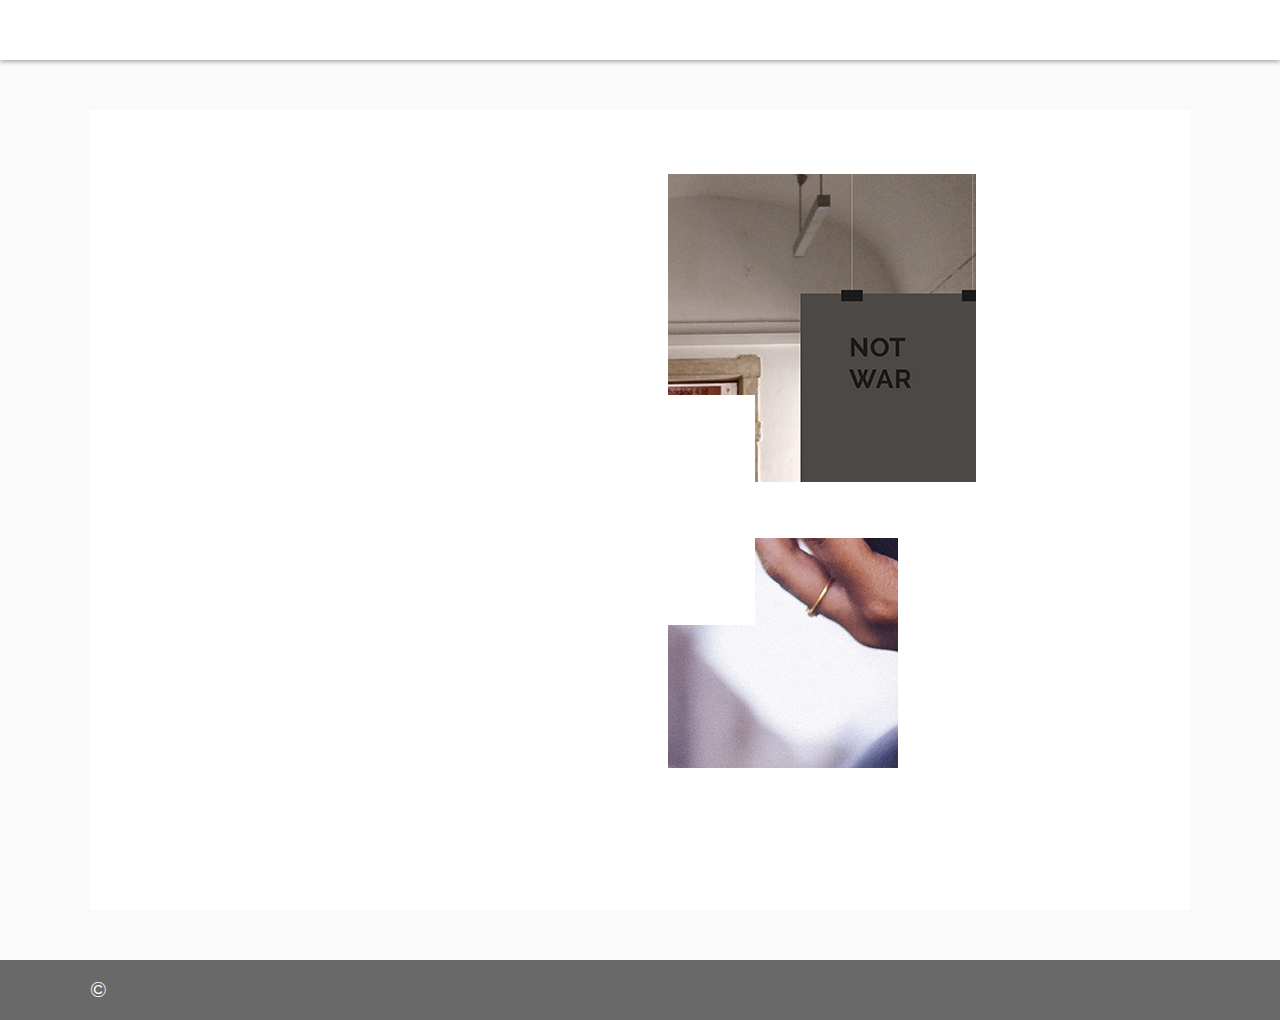
==== index.html @ b5288445 "test6" ====
<!DOCTYPE html>
<html>
    <head>
        <meta charset="utf-8">
        <meta http-equiv="X-UA-Compatible" content="IE=edge">
        <meta name="viewport" content="width=device-width, initial-scale=1.0">
        <link rel="stylesheet" href="css/home.css">
        <title>ÁGORA</title>
        <link rel="icon" href="css/img/logo_p.png" type="image/x-icon">
    </head>
    <body>
        <div id="navb">
            <div id="nshelf">
                <a id="nlogo" href="index.html"></a>
                <div id="dropdown">
                    <button id="burger"></button>
                    <div id="drop_cont">
                        <a href="sobre.html">Sobre</a>
                        <a href="instalacao.html">Instalação</a>
                        <a>Publicação</a>
                        <a href="processos.html">Processo</a>
                    </div>
                </div>
            </div>  
        </div>
        <div id="header">
            <div src="css/img/blank.png" id="stage">
                <div id="stgnm"></div>
                <div id="block1">
                    <a id="block1c" href="sobre.html"></a>
                    <div class="blockmt">SOBRE</div>
                    <div id="blocktr2">
                         <div class="blocktitle">Sobre</div>
                        <div class="blocktxt">O grupo e os princípios que o definem.</div>
                    </div>
                </div>
                <div id="block2">
                    <div id="blocktl2">
                        <div class="blocktitle">Instalação</div>
                        <div class="blocktxt">A nossa 'Sala Europa', o seu conceito e layout.</div>
                    </div>
                    <div class="blockmt">INSTALAÇÃO</div>
                    <a id="block2c" href="instalacao.html"></a>
                </div>
                <div id="block3">
                    <a id="block3c" href="processos.html"></a>
                    <div class="blockmt">PROCESSO</div>
                    <div id="blocktr">
                         <div class="blocktitle">Processo</div>
                        <div class="blocktxt">O processo de trabalho, os membros e as perspetivas individuais sobre o significado de U.E.</div>
                    </div>
                </div>
                <div id="block4">
                    <div id="blocktl">
                         <div class="blocktitle">Publicação</div>
                        <div class="blocktxt">testing</div>
                    </div>
                    <div class="blockmt">PUBLICAÇÃO</div>
                    <a id="block4c" href="publica.html"></a>
                </div>
            </div>
        </div>
        <div id="footer">
            <div id="fshelf">
                <div class="foottxt">©</div>
                <div id="falogo"></div>
                <a id="fbalogo" href="http://www.belasartes.ulisboa.pt/" target="_blank"></a>
                <a id="fblogo" href="https://www.facebook.com/%C3%81gora-1923902281156217/" target="_blank"></a>
            </div>
        </div>
    </body>
</html>
---- css/home.css ----
@charset "utf-8";
@import url('https://fonts.googleapis.com/css?family=Open+Sans|Raleway:400,700');
html {
  line-height: 1.15;
  -ms-text-size-adjust: 100%;
  -webkit-text-size-adjust: 100%;
}
body {
    margin: 0;
    padding: 0;
    font-family: 'Open Sans', sans-serif;
    display: flex;
    flex-direction: column;
    background-color: #fafafa;
    height: 100%;
    min-height: 100%;
    display: -webkit-flex;
    -webkit-flex-direction: column;
}
article,
aside,
footer,
header,
nav,
section {
  display: block;
}
h1 {
  font-size: 2em;
  margin: 0.67em 0;
}
figcaption,
figure,
main { /* 1 */
  display: block;
}
figure {
  margin: 1em 40px;
}
hr {
  box-sizing: content-box; /* 1 */
  height: 0; /* 1 */
  overflow: visible; /* 2 */
}
pre {
  font-family: monospace, monospace; /* 1 */
  font-size: 1em; /* 2 */
}
a {
  background-color: transparent; /* 1 */
  -webkit-text-decoration-skip: objects; /* 2 */
}
abbr[title] {
  border-bottom: none; /* 1 */
  text-decoration: underline; /* 2 */
  text-decoration: underline dotted; /* 2 */
}
b,
strong {
  font-weight: inherit;
    font-weight: bolder;
}
code,
kbd,
samp {
  font-family: monospace, monospace; /* 1 */
  font-size: 1em; /* 2 */
}
dfn {
  font-style: italic;
}
mark {
  background-color: #ff0;
  color: #000;
}
small {
  font-size: 80%;
}
sub,
sup {
  font-size: 75%;
  line-height: 0;
  position: relative;
  vertical-align: baseline;
}
sub {
  bottom: -0.25em;
}

sup {
  top: -0.5em;
}
audio,
video {
  display: inline-block;
}
audio:not([controls]) {
  display: none;
  height: 0;
}
img {
  border-style: none;
}
svg:not(:root) {
  overflow: hidden;
}
button,
input,
optgroup,
select,
textarea {
  font-family: sans-serif; /* 1 */
  font-size: 100%; /* 1 */
  line-height: 1.15; /* 1 */
  margin: 0; /* 2 */
}
button,
input { /* 1 */
  overflow: visible;
}
button,
select { /* 1 */
  text-transform: none;
}
button,
html [type="button"], /* 1 */
[type="reset"],
[type="submit"] {
  -webkit-appearance: button; /* 2 */
}
button::-moz-focus-inner,
[type="button"]::-moz-focus-inner,
[type="reset"]::-moz-focus-inner,
[type="submit"]::-moz-focus-inner {
  border-style: none;
  padding: 0;
}
button:-moz-focusring,
[type="button"]:-moz-focusring,
[type="reset"]:-moz-focusring,
[type="submit"]:-moz-focusring {
  outline: 1px dotted ButtonText;
}
fieldset {
  padding: 0.35em 0.75em 0.625em;
}
legend {
  box-sizing: border-box; /* 1 */
  color: inherit; /* 2 */
  display: table; /* 1 */
  max-width: 100%; /* 1 */
  padding: 0; /* 3 */
  white-space: normal; /* 1 */
}
progress {
  display: inline-block; /* 1 */
  vertical-align: baseline; /* 2 */
}
textarea {
  overflow: auto;
}
[type="checkbox"],
[type="radio"] {
  box-sizing: border-box; /* 1 */
  padding: 0; /* 2 */
}
[type="number"]::-webkit-inner-spin-button,
[type="number"]::-webkit-outer-spin-button {
  height: auto;
}
[type="search"] {
  -webkit-appearance: textfield; /* 1 */
  outline-offset: -2px; /* 2 */
}
[type="search"]::-webkit-search-cancel-button,
[type="search"]::-webkit-search-decoration {
  -webkit-appearance: none;
}
::-webkit-file-upload-button {
  -webkit-appearance: button; /* 1 */
  font: inherit; /* 2 */
}
details, /* 1 */
menu {
  display: block;
}
summary {
  display: list-item;
}
canvas {
  display: inline-block;
}
template {
  display: none;
}
[hidden] {
  display: none;
}
#navb {
    width: 100%;
    height: 60px;
    min-height: 60px;
    background-color: white;
    display: flex;
    flex-direction: row;
    position: fixed;
    top: 0;
    box-shadow: 0px 2px 4px #aaaaaa;
    z-index: 100;
    align-content: center;
    justify-content: center;
    display: -webkit-flex;
    -webkit-flex-direction: row;
    -webkit-align-content: center;
    -webkit-justify-content: center;
}

#nshelf {
    width: 1100px;
    display: flex;
    flex-direction: row;
    justify-content:space-between;
    box-sizing: border-box;
    display: -webkit-flex;
    -webkit-flex-direction: row;
    -webkit-justify-content:space-between;
}

#nlogo {
    width:50px;
    height:46px;
    background-image: url(img/logo_p.png);
    background-position: center;
    background-size: contain;
    background-repeat: no-repeat;
    align-self: center;
    cursor: pointer;
    -webkit-align-self: center;
}

#burger {
    width: 40px;
    height: 60px;
    background-image: url(img/burger.png);
    background-position: center;
    background-repeat: no-repeat;
    background-size: contain;
    position: relative;
    z-index: 10;
    border: none;
    background-color: white;
}

#dropdown {
    position: relative;
    display: inline-block;
    align-self: center;
}

#dropdown:hover #drop_cont, #dropdown:focus #drop_cont, #dropdown:active #drop_cont {
    display: block;
}

#drop_cont {
    display: none;
    position: absolute;
    background-color: white;
    min-width: 160px;
    box-sizing: border-box;
    z-index: 101;
    transform: translate(-120px, -2px);
    box-shadow: 0px 2px 4px #aaaaaa;
}

#drop_cont a {
    color: #1e1e1e;
    font-size: 20px;
    font-weight: 700;
    padding: 12px 15px;
    text-decoration: none;
    display: block;
    text-align: right;
    font-family: 'raleway', sans-serif;
    cursor: pointer;
}

#drop_cont a:hover, #drop_cont a:focus, #drop_cont a:active {
    background-color: black;
    color: white
}


#header {
    width: 100%;
    min-width: 100%;
    height: 100vh;
    min-height: 800px;
    background-color: #fafafa;
    display: flex;
    flex-direction: column;
    justify-content: center;
    align-items: center;
    margin-top: 60px;
    display: -webkit-flex;
    -webkit-flex-direction: column;
    -webkit-justify-content: center;
    -webkit-align-items: center;
}

#stage {
    width: 1100px;
    height: 800px;
    display: flex;
    flex-direction: row;
    flex-flow: wrap; 
    overflow: hidden;
    justify-content: center;
    display: -webkit-flex;
    -webkit-flex-direction: row;
    -webkit-flex-flow: wrap;
    -webkit-justify-content: center;
}

#stgnm {
    height: 60px;
    width: 230px;
    display: flex;
    position: absolute;
    align-self: center;
    background-image: url(img/a_name_p.png);
    background-position: center;
    background-size: contain;
    background-repeat: no-repeat;
    display: -webkit-flex;
}

#block1, #block2, #block3, #block4 {
    width: 550px;
    height: 400px;
    background-color: white;
    display: flex;
    pointer-events: none;
    overflow: hidden;
    display: -webkit-flex;
    -webkit-align-self: center;
}

.blockmt{
    display: none;
}

#block1c, #block2c, #block3c, #block4c {
    background-position: center;
    background-size: contain;
    background-repeat: no-repeat;
    transition: 0.4s;
    display: flex;
    pointer-events: auto;
    cursor: pointer;
    display: -webkit-flex;
}

#block1c {
    height: 230px;
    width: 230px;
    margin-left: 292px;
    margin-top: 142px;
    background-image: url(img/block1_1.png);
}

#block2c {
    height: 308px;
    width: 308px;
    margin-left: 28px;
    margin-top: 64px;
    background-image: url(img/block2_1.png);
}

#block3c {
    height: 172px;
    width: 172px;
    margin-left: 350px;
    margin-bottom: 200px;
    background-image: url(img/block3_1.png);
    align-self: flex-end;
    -webkit-align-self: flex-end;
}

#block4c {
    height: 230px;
    width: 230px;
    margin-left: 28px;
    margin-bottom: 142px;
    background-image: url(img/block4_1.png);
    align-self: flex-end;
    -webkit-align-self: flex-end;
}

#blocktl, #blocktr, #blocktl2, #blocktr2 {
    height: 400px;
    width: 550px;
    display: none;
    box-sizing: border-box;
    padding: 60px;
    background-color: white;
}

#blocktr {
    margin-left: 28px;
    text-align: left;
    flex-direction: column;
    -webkit-flex-direction: column;
    -webkit-text-align: left;
}

#blocktl {
    flex-direction: column;
    align-items: flex-end;
    text-align: right;
    -webkit-flex-direction: column;
    -webkit-align-items: flex-end;
    -webkit-text-align: right;
}

#blocktr2 {
    margin-left: 28px;
    flex-direction: column;
    align-self: flex-end;
    -webkit-flex-direction: column;
    -webkit-align-self: flex-end;
    
}

#blocktl2 {
    flex-direction: column;
    align-items: flex-end;
    align-self: flex-end;
    text-align: right;
    -webkit-flex-direction: column;
    -webkit-align-items: flex-end;
    -webkit-align-self: flex-end;
    -webkit-text-align: right;
}

.blocktitle {
    font-family: 'raleway', sans-serif;
    font-weight: 400;
    font-size: 50px; 
}

.blocktxt{
    width: 340px;
    font-size: 26px;
    margin-top: 30px;
}

#block1:hover, #block2:hover, #block3:hover, #block4:hover, #block1:focus, #block2:focus, #block3:focus, #block4:focus, #block1:active, #block2:active, #block3:active, #block4:active{
    width: 1100px;
    min-width: 1100px;
    height: 800px;
    min-height: 800px;
    background-position: center;
    background-size: contain;
    background-repeat: no-repeat
}

#block1:hover, #block1:focus, #block1:active{
    background-image: url(img/block1.jpg);
    position: absolute;
    -webkit-position: absolute;
}

#block1:hover #block1c, #block1:focus #block1c, #block1:active #block1c{
    background-image: url(img/block1_2.png);
    transition: 0.6s;
    -webkit-transition: 0.6s;
}

#block2:hover, #block2:focus, #block2:active{
    background-image: url(img/block2.jpg);
    position: absolute;
    -webkit-position: absolute;
}

#block2:hover #block2c, #block2:focus #block2c, #block2:active #block2c{
    background-image: url(img/block2_2.png);
    transition: 0.6s;
    -webkit-transition: 0.6s;
}

#block3:hover, #block3:focus, #block3:active{
    background-image: url(img/block3.jpg);
    position: absolute;
    -webkit-position: absolute;
}

#block3:hover #block3c, #block3:focus #block3c, #block3:active #block3c{
    background-image: url(img/block3_2.png);
    margin-top: 428px;
    transition: 0.6s;
    -webkit-transition: 0.6s;
}

#block4:hover, #block4:focus, #block4:active{
    background-image: url(img/block4.jpg);
    position: absolute;
    -webkit-position: absolute;
}

#block4:hover #block4c, #block4:focus #block4c, #block4:active #block4c{
    background-image: url(img/block4_2.png);
    margin-top: 428px;
    transition: 0.6s;
    -webkit-transition: 0.6s;
}

#block1:hover #blocktr2, #block2:hover #blocktl2, #block3:hover #blocktr, #block4:hover #blocktl, #block1:focus #blocktr2, #block2:focus #blocktl2, #block3:focus #blocktr, #block4:focus #blocktl, #block1:active #blocktr2, #block2:active #blocktl2, #block3:active #blocktr, #block4:active #blocktl{
    display: flex;
    display: -webkit-flex;
}

#footer {
    width: 100%;
    height: 60px;
    background-color: dimgray;
    display: flex;
    flex-direction: row;
    justify-content: center;
    align-content: center;
    display: -webkit-flex;
    -webkit-flex-direction: row;
    -webkit-justify-content: center;
    -webkit-align-content: center;
}

#fshelf {
    height: 60px;
    width: 1100px;
    box-sizing: border-box;
    display: flex;
    flex-direction:row;
    align-items: center;
    display: -webkit-flex;
    -webkit-flex-direction:row;
    -webkit-align-items: center;
}

.foottxt {
    display: flex;
    font-family: 'raleway', sans-serif;
    font-size: 20px;
    color: white;
    display: -webkit-flex;
}

#falogo, #fbalogo, #fblogo {
    height: 30px;
    width: 100px;
    background-position: center;
    background-size: contain;
    background-repeat: no-repeat;
}

#falogo {
    background-image: url(img/a_name_b.png);
    margin-left: 6px;
}

#fbalogo {
    background-image: url(img/ba_h_n.png);
    margin-left: 40px;
}

#fblogo {
    background-image: url(img/fb_logo__white.png);
    float: right;
    margin-left: auto;
    -webkit-float: right;
}

@media screen and (max-width: 1100px){
    
    #navb {
        box-sizing: border-box;
        padding-left: 20px;
        padding-right: 40px;
    }
    
    #nshelf {
        width: 100%;
}
    
    #header {
        width: 100%;
        min-width: 100%;
        height: 100%;
        min-height: 100%;
        background-color: #fafafa;
        margin-top: 60px;
        margin-bottom: 60px;
    }

#stage {
    width: 100%;
    height: 100%;
    display: flex;
    flex-direction: column; 
    overflow:visible;
    justify-content: center;
    flex-flow: column;
    margin-top: 60px;
    margin-bottom: 60px;
    display: -webkit-flex;
    -webkit-flex-direction: column; 
    -webkit-justify-content: center;
    -webkit-flex-flow: column;
}

#stgnm {
    height: 60px;
    width: 230px;
    display: flex;
    position:relative;
    background-image: url(img/a_name_p.png);
    background-position: center;
    background-size: contain;
    background-repeat: no-repeat;
    display: -webkit-flex;
}

#block1, #block2, #block3, #block4 {
    width: 100%;
    min-width: 100%;
    height: 200px;
    min-height: 200px;
    background-color: white;
    display: flex;
    pointer-events:all;
    overflow: hidden;
    background-repeat: no-repeat;
    background-position: center;
    background-size: cover;
    align-items: center;
    margin-top: 60px;
    box-sizing: border-box;
    padding: 40px;
    justify-content: space-between;
    transition: 0.5s;
    filter: grayscale(60%);
    display: -webkit-flex;
    -webkit-align-items: center;
    -webkit-justify-content: space-between;
}
    #block1 {
        background-image: url(img/block1.jpg);
    }
    
    #block2 {
        background-image: url(img/block2.jpg);
    }
    
    #block3 {
        background-image: url(img/block3.jpg);
    }
    
    #block4 {
        background-image: url(img/block4.jpg);
    }

    .blockmt{
        display: flex;
        font-family: 'raleway', sans-serif;
        color: white;
        font-size: 80px;
        text-shadow: 0px 0px 20px black;
        display: -webkit-flex;
    }
    
#block1c, #block2c, #block3c, #block4c {
    height: 160px;
    width: 160px;
    margin: 0px;
    background-position: center;
    background-size: contain;
    background-repeat: no-repeat;
    transition: 0.4s;
    display: flex;
    pointer-events:inherit;
    cursor: pointer;
    display: -webkit-flex;
}

#block1c {
    background-image: url(img/block1_2.png);
}

#block2c {
    background-image: url(img/block2_2.png);
}

#block3c {
    background-image: url(img/block3_2.png);
    align-self:auto;
}

#block4c {
    background-image: url(img/block4_2.png);
    align-self:auto;
}

.blocktitle{
    font-family: 'raleway', sans-serif;
    font-weight: 400;
    font-size: 50px;
}

.blocktxt{
    font-size: 26px;
}

#block1:hover, #block2:hover, #block3:hover, #block4:hover, #block1:focus, #block2:focus, #block3:focus, #block4:focus, #block1:active, #block2:active, #block3:active, #block4:active{
    width: 100%;
    min-width: 100%;
    height: 200px;
    min-height: 200px;
    background-position: center;
    background-size: cover;
}

#block1:hover, #block1:focus, #block1:active{
    background-image: url(img/block1.jpg);
    position:relative;
    filter: grayscale(0%);
    
}

#block1:hover #block1c, #block1:focus #block1c, #block1:active #block1c{
    background-image: url(img/block1_2.png);
    transition: 0s;
}

#block2:hover, #block2:focus, #block2:active{
    background-image:url(img/block2.jpg);
    position: relative;
    filter: grayscale(0%);
}

#block2:hover #block2c, #block2:focus #block2c, #block2:active #block2c{
    background-image:url(img/block2_2.png);
    transition: 0s;
}

#block3:hover, #block3:focus, #block3:active{
    background-image:url(img/block3.jpg);
    position: relative;
    filter: grayscale(0%);
}

#block3:hover #block3c, #block3:focus #block3c, #block3:active #block3c{
    background-image:url(img/block3_2.png);
    margin-top: 0px;
    transition: 0s;
}

#block4:hover, #block4:focus, #block4:active{
    background-image: url(img/block4.jpg);
    position: relative;
    filter: grayscale(0%);
}

#block4:hover #block4c, #block4:focus #block4c, #block4:active #block4c{
    background-image: url(img/block4_2.png);
    margin-top: 0px;
    transition: 0;
}

#block1:hover #blocktr2, #block2:hover #blocktl2, #block3:hover #blocktr, #block4:hover #blocktl, #block1:focus #blocktr2, #block2:focus #blocktl2, #block3:focus #blocktr, #block4:focus #blocktl, #block1:active #blocktr2, #block2:active #blocktl2, #block3:active #blocktr, #block4:active #blocktl{
    display: none;
}
    
    #fshelf {
    width: 100%;
    box-sizing: border-box;
    display: flex;
    flex-direction:row;
    align-items: center;
        padding: 10px;
    display: -webkit-flex;
    -webkit-flex-direction:row;
    -webkit-align-items: center;
}   
}

@media screen and (max-width: 780px) {
    
    #stage {
        margin-top: 40px;
    }
    
    
    #stgnm {
    height: 60px;
    width: 230px;
    margin-top: 40px;
        margin-bottom: 20px;
}

#block1, #block2, #block3, #block4 {
    height: 120px;
    min-height: 120px;
    margin-top: 40px;
    padding: 20px;
}
    
    #block1:hover, #block2:hover, #block3:hover, #block4:hover, #block1:focus, #block2:focus, #block3:focus, #block4:focus, #block1:active, #block2:active, #block3:active, #block4:active{
    height: 120px;
    min-height: 120px;
}
    .blockmt{
        font-size: 36px;
    }
    
    #block1c, #block2c, #block3c, #block4c {
    height: 80px;
    width: 80px;
    }
}


@media screen and (max-width: 660px) {
    #navb {
        height: 40px;
    min-height: 40px;
    }
    
    #nlogo {
    width:30px;
    height:30px;
}

#burger {
    width: 30px;
    height: 40px;
    background-color: white;
}
    #header {
        margin-top: 40px;
        margin-bottom: 20px;
    }

    #stage {
    margin-top: 40px;
    margin-bottom: 60px;
}

#stgnm {
    height: 40px;
    width: 100%;
    margin-top: 20px;
    margin-bottom: 10px;
}
    #block1, #block2, #block3, #block4 {
    height: 100px;
    min-height: 100px;
    margin-top: 20px;
    padding: 20px;
}
    
    #block1:hover, #block2:hover, #block3:hover, #block4:hover, #block1:focus, #block2:focus, #block3:focus, #block4:focus, #block1:active, #block2:active, #block3:active, #block4:active{
    height: 100px;
    min-height: 100px;
}
    .blockmt{
        font-size: 30px;
    }
    
    #block1c, #block2c, #block3c, #block4c {
    height: 60px;
    width: 60px;
    }

    
    #footer{
        height: 40px;
    }
    
    #fshelf{
        height: 40px;
    }
    
    .foottxt {
    font-size: 16px;
}

#falogo, #fbalogo {
    height: 20px;
    width: 90px;
}

#falogo {
    margin-left: 0px;
}

#fbalogo {
    margin-left: 6px;
}
    #fblogo{
        height: 20px;
        width: 20px;
        margin-right: 30px;
    }
}

@media screen and (max-width:360px){
    .blockmt{
        font-size: 30px;
    }
}
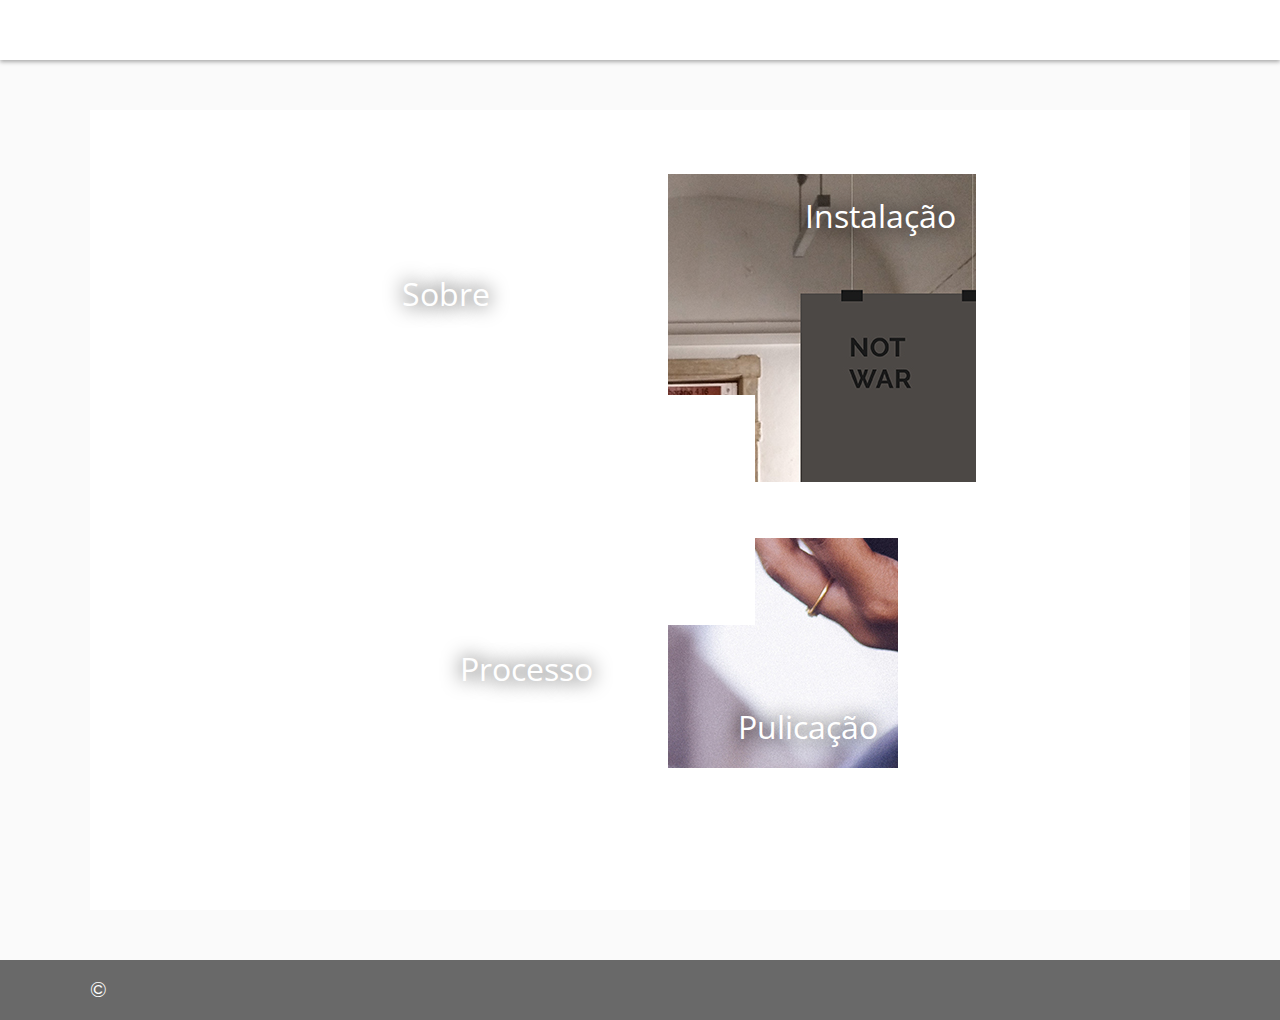
==== commit 822a6971: "hotfix_breakthrough" ====
--- a/index.html
+++ b/index.html
@@ -24,10 +24,10 @@
             </div>  
         </div>
         <div id="header">
-            <div src="css/img/blank.png" id="stage">
+            <div id="stage">
                 <div id="stgnm"></div>
                 <div id="block1">
-                    <a id="block1c" href="sobre.html"></a>
+                    <a id="block1c" href="sobre.html"><div class="block_p_txt">Sobre</div></a>
                     <div class="blockmt">SOBRE</div>
                     <div id="blocktr2">
                          <div class="blocktitle">Sobre</div>
@@ -40,10 +40,10 @@
                         <div class="blocktxt">A nossa 'Sala Europa', o seu conceito e layout.</div>
                     </div>
                     <div class="blockmt">INSTALAÇÃO</div>
-                    <a id="block2c" href="instalacao.html"></a>
+                    <a id="block2c" href="instalacao.html"><div class="block_p_txt">Instalação</div></a>
                 </div>
                 <div id="block3">
-                    <a id="block3c" href="processos.html"></a>
+                    <a id="block3c" href="processos.html"><div class="block_p_txt">Processo</div></a>
                     <div class="blockmt">PROCESSO</div>
                     <div id="blocktr">
                          <div class="blocktitle">Processo</div>
@@ -56,7 +56,7 @@
                         <div class="blocktxt">testing</div>
                     </div>
                     <div class="blockmt">PUBLICAÇÃO</div>
-                    <a id="block4c" href="publica.html"></a>
+                    <a id="block4c" href="publica.html"><div class="block_p_txt">Pulicação</div></a>
                 </div>
             </div>
         </div>
--- a/css/home.css
+++ b/css/home.css
@@ -1,10 +1,5 @@
 @charset "utf-8";
 @import url('https://fonts.googleapis.com/css?family=Open+Sans|Raleway:400,700');
-html {
-  line-height: 1.15;
-  -ms-text-size-adjust: 100%;
-  -webkit-text-size-adjust: 100%;
-}
 body {
     margin: 0;
     padding: 0;
@@ -17,185 +12,7 @@
     display: -webkit-flex;
     -webkit-flex-direction: column;
 }
-article,
-aside,
-footer,
-header,
-nav,
-section {
-  display: block;
-}
-h1 {
-  font-size: 2em;
-  margin: 0.67em 0;
-}
-figcaption,
-figure,
-main { /* 1 */
-  display: block;
-}
-figure {
-  margin: 1em 40px;
-}
-hr {
-  box-sizing: content-box; /* 1 */
-  height: 0; /* 1 */
-  overflow: visible; /* 2 */
-}
-pre {
-  font-family: monospace, monospace; /* 1 */
-  font-size: 1em; /* 2 */
-}
-a {
-  background-color: transparent; /* 1 */
-  -webkit-text-decoration-skip: objects; /* 2 */
-}
-abbr[title] {
-  border-bottom: none; /* 1 */
-  text-decoration: underline; /* 2 */
-  text-decoration: underline dotted; /* 2 */
-}
-b,
-strong {
-  font-weight: inherit;
-    font-weight: bolder;
-}
-code,
-kbd,
-samp {
-  font-family: monospace, monospace; /* 1 */
-  font-size: 1em; /* 2 */
-}
-dfn {
-  font-style: italic;
-}
-mark {
-  background-color: #ff0;
-  color: #000;
-}
-small {
-  font-size: 80%;
-}
-sub,
-sup {
-  font-size: 75%;
-  line-height: 0;
-  position: relative;
-  vertical-align: baseline;
-}
-sub {
-  bottom: -0.25em;
-}
-
-sup {
-  top: -0.5em;
-}
-audio,
-video {
-  display: inline-block;
-}
-audio:not([controls]) {
-  display: none;
-  height: 0;
-}
-img {
-  border-style: none;
-}
-svg:not(:root) {
-  overflow: hidden;
-}
-button,
-input,
-optgroup,
-select,
-textarea {
-  font-family: sans-serif; /* 1 */
-  font-size: 100%; /* 1 */
-  line-height: 1.15; /* 1 */
-  margin: 0; /* 2 */
-}
-button,
-input { /* 1 */
-  overflow: visible;
-}
-button,
-select { /* 1 */
-  text-transform: none;
-}
-button,
-html [type="button"], /* 1 */
-[type="reset"],
-[type="submit"] {
-  -webkit-appearance: button; /* 2 */
-}
-button::-moz-focus-inner,
-[type="button"]::-moz-focus-inner,
-[type="reset"]::-moz-focus-inner,
-[type="submit"]::-moz-focus-inner {
-  border-style: none;
-  padding: 0;
-}
-button:-moz-focusring,
-[type="button"]:-moz-focusring,
-[type="reset"]:-moz-focusring,
-[type="submit"]:-moz-focusring {
-  outline: 1px dotted ButtonText;
-}
-fieldset {
-  padding: 0.35em 0.75em 0.625em;
-}
-legend {
-  box-sizing: border-box; /* 1 */
-  color: inherit; /* 2 */
-  display: table; /* 1 */
-  max-width: 100%; /* 1 */
-  padding: 0; /* 3 */
-  white-space: normal; /* 1 */
-}
-progress {
-  display: inline-block; /* 1 */
-  vertical-align: baseline; /* 2 */
-}
-textarea {
-  overflow: auto;
-}
-[type="checkbox"],
-[type="radio"] {
-  box-sizing: border-box; /* 1 */
-  padding: 0; /* 2 */
-}
-[type="number"]::-webkit-inner-spin-button,
-[type="number"]::-webkit-outer-spin-button {
-  height: auto;
-}
-[type="search"] {
-  -webkit-appearance: textfield; /* 1 */
-  outline-offset: -2px; /* 2 */
-}
-[type="search"]::-webkit-search-cancel-button,
-[type="search"]::-webkit-search-decoration {
-  -webkit-appearance: none;
-}
-::-webkit-file-upload-button {
-  -webkit-appearance: button; /* 1 */
-  font: inherit; /* 2 */
-}
-details, /* 1 */
-menu {
-  display: block;
-}
-summary {
-  display: list-item;
-}
-canvas {
-  display: inline-block;
-}
-template {
-  display: none;
-}
-[hidden] {
-  display: none;
-}
+
 #navb {
     width: 100%;
     height: 60px;
@@ -357,9 +174,17 @@
     display: flex;
     pointer-events: auto;
     cursor: pointer;
-    display: -webkit-flex;
-}
-
+    box-sizing: border-box;
+    padding: 20px;
+    display: -webkit-flex;
+    text-decoration: none;
+}
+
+.block_p_txt{
+    color: white;
+    text-shadow: 0px 0px 20px black;
+    font-size: 32px;
+}
 #block1c {
     height: 230px;
     width: 230px;
@@ -374,6 +199,7 @@
     margin-left: 28px;
     margin-top: 64px;
     background-image: url(img/block2_1.png);
+    -webkit-justify-content: flex-end;
 }
 
 #block3c {
@@ -383,7 +209,9 @@
     margin-bottom: 200px;
     background-image: url(img/block3_1.png);
     align-self: flex-end;
+    align-items: flex-end;
     -webkit-align-self: flex-end;
+    -webkit-align-items: flex-end;
 }
 
 #block4c {
@@ -393,7 +221,10 @@
     margin-bottom: 142px;
     background-image: url(img/block4_1.png);
     align-self: flex-end;
+    align-items: flex-end;
+    justify-content: flex-end;
     -webkit-align-self: flex-end;
+    -webkit-align-items: flex-end;
 }
 
 #blocktl, #blocktr, #blocktl2, #blocktr2 {
@@ -461,7 +292,10 @@
     min-height: 800px;
     background-position: center;
     background-size: contain;
-    background-repeat: no-repeat
+    background-repeat: no-repeat;
+}
+#block1:hover #block2, #block1:hover #block3, #block1:hover #block4, #block2:hover #block1, #block2:hover #block3, #block2:hover #block4, #block3:hover #block1, #block3:hover #block2, #block3:hover #block4, #block4:hover #block1, #block4:hover #block2, #block4:hover #block3, #block1:active #block2, #block1:active #block3, #block1:active #block4, #block2:active #block1, #block2:active #block3, #block2:active #block4, #block3:active #block1, #block3:active #block2, #block3:active #block4, #block4:active #block1, #block4:active #block2, #block4:active #block3, #block1:focus #block2, #block1:focus #block3, #block1:focus #block4, #block2:focus #block1, #block2:focus #block3, #block2:focus #block4, #block3:focus #block1, #block3:focus #block2, #block3:focus #block4, #block4:focus #block1, #block4:focus #block2, #block4:focus #block3{
+   display:none;
 }
 
 #block1:hover, #block1:focus, #block1:active{
@@ -476,6 +310,10 @@
     -webkit-transition: 0.6s;
 }
 
+#block1:hover .block_p_txt, #block1:focus .block_p_txt, #block1:active .block_p_txt{
+    display: none;
+}
+
 #block2:hover, #block2:focus, #block2:active{
     background-image: url(img/block2.jpg);
     position: absolute;
@@ -486,6 +324,9 @@
     background-image: url(img/block2_2.png);
     transition: 0.6s;
     -webkit-transition: 0.6s;
+}
+#block2:hover .block_p_txt, #block2:focus .block_p_txt, #block2:active .block_p_txt{
+    display: none;
 }
 
 #block3:hover, #block3:focus, #block3:active{
@@ -500,6 +341,9 @@
     transition: 0.6s;
     -webkit-transition: 0.6s;
 }
+#block3:hover .block_p_txt, #block3:focus .block_p_txt, #block3:active .block_p_txt{
+    display: none;
+}
 
 #block4:hover, #block4:focus, #block4:active{
     background-image: url(img/block4.jpg);
@@ -513,7 +357,9 @@
     transition: 0.6s;
     -webkit-transition: 0.6s;
 }
-
+#block4:hover .block_p_txt, #block4:focus .block_p_txt, #block4:active .block_p_txt{
+    display: none;
+}
 #block1:hover #blocktr2, #block2:hover #blocktl2, #block3:hover #blocktr, #block4:hover #blocktl, #block1:focus #blocktr2, #block2:focus #blocktl2, #block3:focus #blocktr, #block4:focus #blocktl, #block1:active #blocktr2, #block2:active #blocktl2, #block3:active #blocktr, #block4:active #blocktl{
     display: flex;
     display: -webkit-flex;
@@ -523,6 +369,7 @@
     width: 100%;
     height: 60px;
     background-color: dimgray;
+    position: relative;
     display: flex;
     flex-direction: row;
     justify-content: center;
@@ -593,19 +440,23 @@
     #header {
         width: 100%;
         min-width: 100%;
-        height: 100%;
+        height: 1300px;
         min-height: 100%;
         background-color: #fafafa;
         margin-top: 60px;
         margin-bottom: 60px;
+        align-content: flex-start;
+        -webkit-align-content: flex-start;
     }
 
 #stage {
     width: 100%;
+    min-width: 100%;
     height: 100%;
+    min-height: 100%;
     display: flex;
     flex-direction: column; 
-    overflow:visible;
+    overflow:auto; 
     justify-content: center;
     flex-flow: column;
     margin-top: 60px;
@@ -635,7 +486,7 @@
     min-height: 200px;
     background-color: white;
     display: flex;
-    pointer-events:all;
+    pointer-events:none;
     overflow: hidden;
     background-repeat: no-repeat;
     background-position: center;
@@ -646,7 +497,7 @@
     padding: 40px;
     justify-content: space-between;
     transition: 0.5s;
-    filter: grayscale(60%);
+    filter: grayscale(0%);
     display: -webkit-flex;
     -webkit-align-items: center;
     -webkit-justify-content: space-between;
@@ -685,9 +536,12 @@
     background-repeat: no-repeat;
     transition: 0.4s;
     display: flex;
-    pointer-events:inherit;
+    pointer-events:auto;
     cursor: pointer;
     display: -webkit-flex;
+}
+    .block_p_txt{
+    display: none;
 }
 
 #block1c {
@@ -726,6 +580,10 @@
     background-position: center;
     background-size: cover;
 }
+    #block1:hover #block2, #block1:hover #block3, #block1:hover #block4, #block2:hover #block1, #block2:hover #block3, #block2:hover #block4, #block3:hover #block1, #block3:hover #block2, #block3:hover #block4, #block4:hover #block1, #block4:hover #block2, #block4:hover #block3, #block1:active #block2, #block1:active #block3, #block1:active #block4, #block2:active #block1, #block2:active #block3, #block2:active #block4, #block3:active #block1, #block3:active #block2, #block3:active #block4, #block4:active #block1, #block4:active #block2, #block4:active #block3, #block1:focus #block2, #block1:focus #block3, #block1:focus #block4, #block2:focus #block1, #block2:focus #block3, #block2:focus #block4, #block3:focus #block1, #block3:focus #block2, #block3:focus #block4, #block4:focus #block1, #block4:focus #block2, #block4:focus #block3{
+   display:flex;
+        display: -webkit-flex;
+}
 
 #block1:hover, #block1:focus, #block1:active{
     background-image: url(img/block1.jpg);
@@ -793,11 +651,13 @@
 
 @media screen and (max-width: 780px) {
     
+    #header{
+        height: 900px;
+    }
+    
     #stage {
         margin-top: 40px;
-    }
-    
-    
+    } 
     #stgnm {
     height: 60px;
     width: 230px;
@@ -828,6 +688,9 @@
 
 
 @media screen and (max-width: 660px) {
+     #header{
+        height: 680px;
+    }
     #navb {
         height: 40px;
     min-height: 40px;
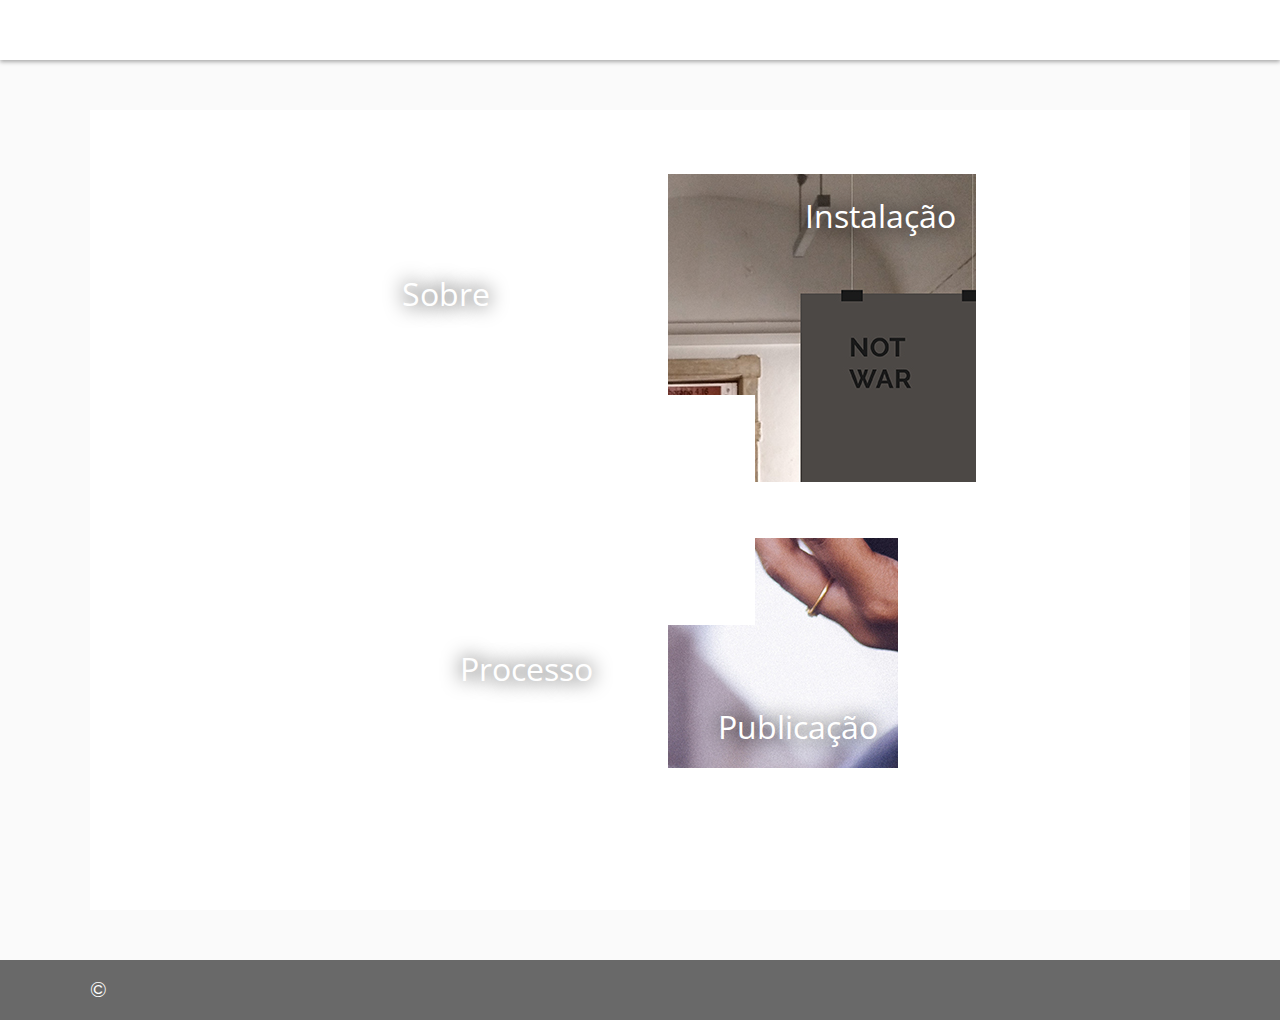
==== commit 2fcb6d32: "badwritting_hotfix" ====
--- a/index.html
+++ b/index.html
@@ -17,7 +17,7 @@
                     <div id="drop_cont">
                         <a href="sobre.html">Sobre</a>
                         <a href="instalacao.html">Instalação</a>
-                        <a>Publicação</a>
+                        <a href="publicacao.html">Publicação</a>
                         <a href="processos.html">Processo</a>
                     </div>
                 </div>
@@ -26,38 +26,38 @@
         <div id="header">
             <div id="stage">
                 <div id="stgnm"></div>
-                <div id="block1">
-                    <a id="block1c" href="sobre.html"><div class="block_p_txt">Sobre</div></a>
+                <a id="block1" href="sobre.html">
+                    <div id="block1c"><div class="block_p_txt">Sobre</div></div>
                     <div class="blockmt">SOBRE</div>
                     <div id="blocktr2">
                          <div class="blocktitle">Sobre</div>
                         <div class="blocktxt">O grupo e os princípios que o definem.</div>
                     </div>
-                </div>
-                <div id="block2">
+                </a>
+                <a id="block2" href="instalacao.html">
                     <div id="blocktl2">
                         <div class="blocktitle">Instalação</div>
                         <div class="blocktxt">A nossa 'Sala Europa', o seu conceito e layout.</div>
                     </div>
                     <div class="blockmt">INSTALAÇÃO</div>
-                    <a id="block2c" href="instalacao.html"><div class="block_p_txt">Instalação</div></a>
-                </div>
-                <div id="block3">
-                    <a id="block3c" href="processos.html"><div class="block_p_txt">Processo</div></a>
+                    <div id="block2c"><div class="block_p_txt">Instalação</div></div>
+                </a>
+                <a id="block3" href="processos.html">
+                    <div id="block3c"><div class="block_p_txt">Processo</div></div>
                     <div class="blockmt">PROCESSO</div>
                     <div id="blocktr">
                          <div class="blocktitle">Processo</div>
                         <div class="blocktxt">O processo de trabalho, os membros e as perspetivas individuais sobre o significado de U.E.</div>
                     </div>
-                </div>
-                <div id="block4">
+                </a>
+                <a id="block4" href="publicacao.html">
                     <div id="blocktl">
                          <div class="blocktitle">Publicação</div>
                         <div class="blocktxt">testing</div>
                     </div>
                     <div class="blockmt">PUBLICAÇÃO</div>
-                    <a id="block4c" href="publica.html"><div class="block_p_txt">Pulicação</div></a>
-                </div>
+                    <div id="block4c" ><div class="block_p_txt">Publicação</div></div>
+                </a>
             </div>
         </div>
         <div id="footer">
--- a/css/home.css
+++ b/css/home.css
@@ -1,5 +1,6 @@
 @charset "utf-8";
 @import url('https://fonts.googleapis.com/css?family=Open+Sans|Raleway:400,700');
+
 body {
     margin: 0;
     padding: 0;
@@ -8,7 +9,7 @@
     flex-direction: column;
     background-color: #fafafa;
     height: 100%;
-    min-height: 100%;
+    width: 100%;
     display: -webkit-flex;
     -webkit-flex-direction: column;
 }
@@ -115,6 +116,7 @@
     background-color: #fafafa;
     display: flex;
     flex-direction: column;
+    position: relative;
     justify-content: center;
     align-items: center;
     margin-top: 60px;
@@ -158,8 +160,10 @@
     display: flex;
     pointer-events: none;
     overflow: hidden;
+    text-decoration: none;
     display: -webkit-flex;
     -webkit-align-self: center;
+    -webkit-pointer-events: none;
 }
 
 .blockmt{
@@ -177,7 +181,7 @@
     box-sizing: border-box;
     padding: 20px;
     display: -webkit-flex;
-    text-decoration: none;
+    -webkit-pointer-events: auto;
 }
 
 .block_p_txt{
@@ -234,6 +238,7 @@
     box-sizing: border-box;
     padding: 60px;
     background-color: white;
+    color: black;
 }
 
 #blocktr {
@@ -441,7 +446,7 @@
         width: 100%;
         min-width: 100%;
         height: 1300px;
-        min-height: 100%;
+        max-height: 100%;
         background-color: #fafafa;
         margin-top: 60px;
         margin-bottom: 60px;
@@ -456,7 +461,7 @@
     min-height: 100%;
     display: flex;
     flex-direction: column; 
-    overflow:auto; 
+    overflow: ; 
     justify-content: center;
     flex-flow: column;
     margin-top: 60px;
@@ -486,7 +491,7 @@
     min-height: 200px;
     background-color: white;
     display: flex;
-    pointer-events:none;
+    pointer-events:all;
     overflow: hidden;
     background-repeat: no-repeat;
     background-position: center;
@@ -501,6 +506,7 @@
     display: -webkit-flex;
     -webkit-align-items: center;
     -webkit-justify-content: space-between;
+    -webkit-pointer-events:all;
 }
     #block1 {
         background-image: url(img/block1.jpg);
@@ -536,9 +542,10 @@
     background-repeat: no-repeat;
     transition: 0.4s;
     display: flex;
-    pointer-events:auto;
+    pointer-events:all;
     cursor: pointer;
     display: -webkit-flex;
+    -webkit-pointer-events:all;
 }
     .block_p_txt{
     display: none;
@@ -688,9 +695,7 @@
 
 
 @media screen and (max-width: 660px) {
-     #header{
-        height: 680px;
-    }
+     
     #navb {
         height: 40px;
     min-height: 40px;
@@ -707,8 +712,9 @@
     background-color: white;
 }
     #header {
-        margin-top: 40px;
+        margin-top: 0px;
         margin-bottom: 20px;
+        height: 680px;
     }
 
     #stage {
@@ -773,7 +779,6 @@
         margin-right: 30px;
     }
 }
-
 @media screen and (max-width:360px){
     .blockmt{
         font-size: 30px;
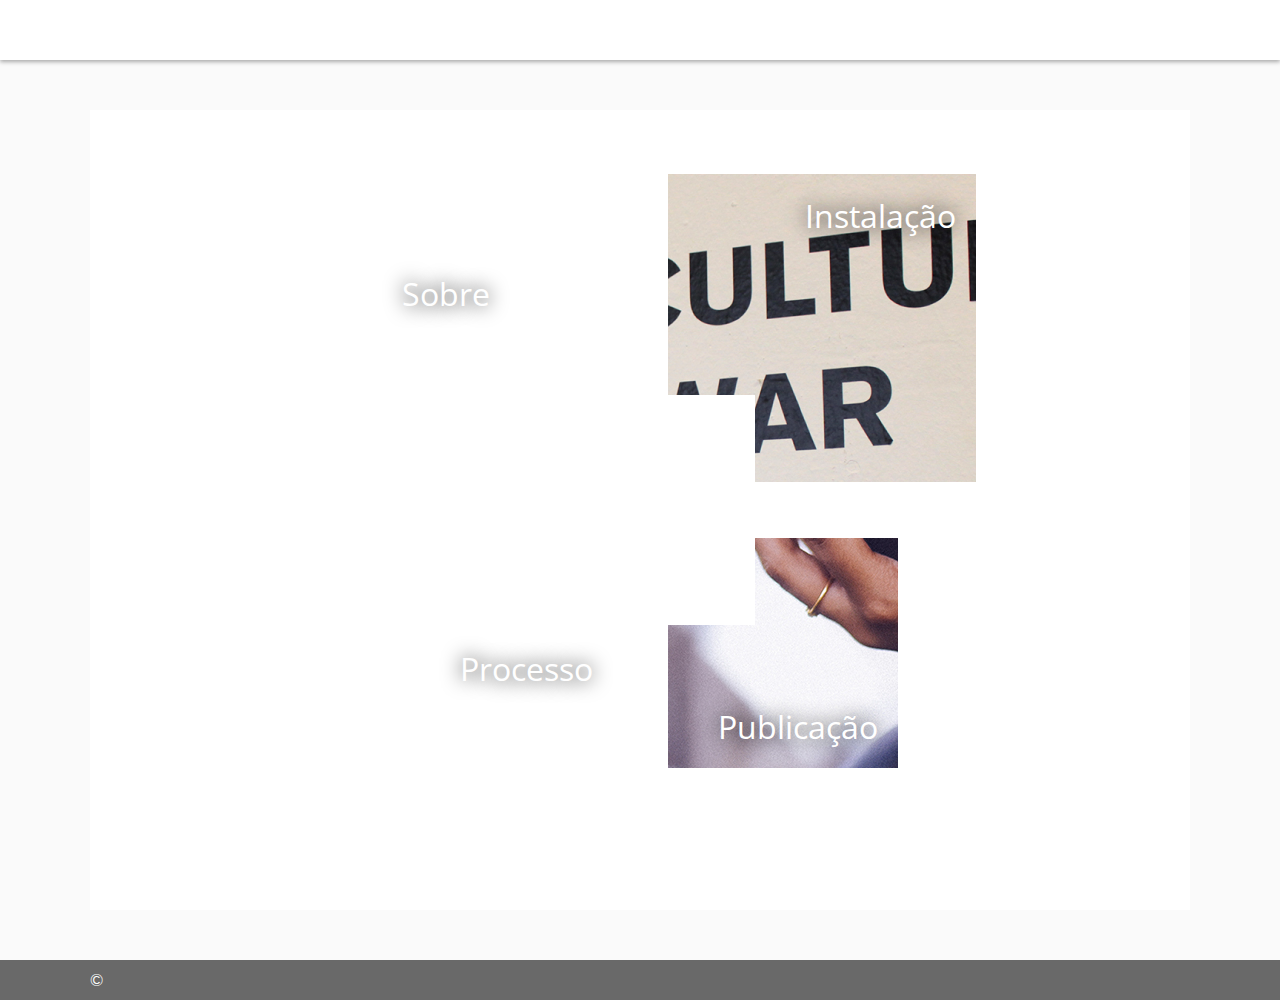
==== commit 7d56985a: "update eight" ====
--- a/index.html
+++ b/index.html
@@ -53,7 +53,7 @@
                 <a id="block4" href="publicacao.html">
                     <div id="blocktl">
                          <div class="blocktitle">Publicação</div>
-                        <div class="blocktxt">testing</div>
+                        <div class="blocktxt">O objecto editorial que apresenta o grupo e as propostas para uma Europa mais unida.</div>
                     </div>
                     <div class="blockmt">PUBLICAÇÃO</div>
                     <div id="block4c" ><div class="block_p_txt">Publicação</div></div>
--- a/css/home.css
+++ b/css/home.css
@@ -8,8 +8,8 @@
     display: flex;
     flex-direction: column;
     background-color: #fafafa;
+    width: 100%;
     height: 100%;
-    width: 100%;
     display: -webkit-flex;
     -webkit-flex-direction: column;
 }
@@ -53,6 +53,8 @@
     background-repeat: no-repeat;
     align-self: center;
     cursor: pointer;
+    display: flex;
+    display: -webkit-flex;
     -webkit-align-self: center;
 }
 
@@ -67,6 +69,8 @@
     z-index: 10;
     border: none;
     background-color: white;
+    display: flex;
+    display: -webkit-flex;
 }
 
 #dropdown {
@@ -104,7 +108,7 @@
 
 #drop_cont a:hover, #drop_cont a:focus, #drop_cont a:active {
     background-color: black;
-    color: white
+    color: white;
 }
 
 
@@ -116,7 +120,6 @@
     background-color: #fafafa;
     display: flex;
     flex-direction: column;
-    position: relative;
     justify-content: center;
     align-items: center;
     margin-top: 60px;
@@ -133,24 +136,34 @@
     flex-direction: row;
     flex-flow: wrap; 
     overflow: hidden;
+    box-sizing: border-box;
     justify-content: center;
+    align-items: center;
+    position: relative;
     display: -webkit-flex;
     -webkit-flex-direction: row;
     -webkit-flex-flow: wrap;
     -webkit-justify-content: center;
+    -webkit-align-items: center;
+    -webkit-position: relative;
 }
 
 #stgnm {
+    top:0;
+    right: 0;   
+    left: 0;
+    bottom:0;
+    margin: auto;
     height: 60px;
     width: 230px;
     display: flex;
     position: absolute;
-    align-self: center;
     background-image: url(img/a_name_p.png);
     background-position: center;
     background-size: contain;
     background-repeat: no-repeat;
     display: -webkit-flex;
+    -webkit-position: absolute;
 }
 
 #block1, #block2, #block3, #block4 {
@@ -164,6 +177,7 @@
     display: -webkit-flex;
     -webkit-align-self: center;
     -webkit-pointer-events: none;
+    
 }
 
 .blockmt{
@@ -188,6 +202,8 @@
     color: white;
     text-shadow: 0px 0px 20px black;
     font-size: 32px;
+    display: flex;
+    display: -webkit-flex;
 }
 #block1c {
     height: 230px;
@@ -203,6 +219,7 @@
     margin-left: 28px;
     margin-top: 64px;
     background-image: url(img/block2_1.png);
+    justify-content: flex-end;
     -webkit-justify-content: flex-end;
 }
 
@@ -229,6 +246,7 @@
     justify-content: flex-end;
     -webkit-align-self: flex-end;
     -webkit-align-items: flex-end;
+    -webkit-justify-content: flex-end;
 }
 
 #blocktl, #blocktr, #blocktl2, #blocktr2 {
@@ -281,13 +299,17 @@
 .blocktitle {
     font-family: 'raleway', sans-serif;
     font-weight: 400;
-    font-size: 50px; 
+    font-size: 50px;
+    display: flex;
+    display: -webkit-flex;
 }
 
 .blocktxt{
     width: 340px;
     font-size: 26px;
     margin-top: 30px;
+    display: flex;
+    display: -webkit-flex;
 }
 
 #block1:hover, #block2:hover, #block3:hover, #block4:hover, #block1:focus, #block2:focus, #block3:focus, #block4:focus, #block1:active, #block2:active, #block3:active, #block4:active{
@@ -298,8 +320,10 @@
     background-position: center;
     background-size: contain;
     background-repeat: no-repeat;
-}
-#block1:hover #block2, #block1:hover #block3, #block1:hover #block4, #block2:hover #block1, #block2:hover #block3, #block2:hover #block4, #block3:hover #block1, #block3:hover #block2, #block3:hover #block4, #block4:hover #block1, #block4:hover #block2, #block4:hover #block3, #block1:active #block2, #block1:active #block3, #block1:active #block4, #block2:active #block1, #block2:active #block3, #block2:active #block4, #block3:active #block1, #block3:active #block2, #block3:active #block4, #block4:active #block1, #block4:active #block2, #block4:active #block3, #block1:focus #block2, #block1:focus #block3, #block1:focus #block4, #block2:focus #block1, #block2:focus #block3, #block2:focus #block4, #block3:focus #block1, #block3:focus #block2, #block3:focus #block4, #block4:focus #block1, #block4:focus #block2, #block4:focus #block3{
+    left: 0;
+    top: 0;
+}
+#block1:hover + #block2, #block1:hover + #block3, #block1:hover + #block4, #block2:hover + #block1, #block2:hover + #block3, #block2:hover + #block4, #block3:hover + #block1, #block3:hover + #block2, #block3:hover + #block4, #block4:hover + #block1, #block4:hover + #block2, #block4:hover + #block3, #block1:active + #block2, #block1:active + #block3, #block1:active + #block4, #block2:active + #block1, #block2:active + #block3, #block2:active + #block4, #block3:active + #block1, #block3:active + #block2, #block3:active + #block4, #block4:active + #block1, #block4:active + #block2, #block4:active + #block3, #block1:focus + #block2, #block1:focus + #block3, #block1:focus + #block4, #block2:focus + #block1, #block2:focus + #block3, #block2:focus + #block4, #block3:focus + #block1, #block3:focus + #block2, #block3:focus + #block4, #block4:focus + #block1, #block4:focus + #block2, #block4:focus + #block3{
    display:none;
 }
 
@@ -372,7 +396,7 @@
 
 #footer {
     width: 100%;
-    height: 60px;
+    height: 40px;
     background-color: dimgray;
     position: relative;
     display: flex;
@@ -386,7 +410,7 @@
 }
 
 #fshelf {
-    height: 60px;
+    height: 40px;
     width: 1100px;
     box-sizing: border-box;
     display: flex;
@@ -400,17 +424,19 @@
 .foottxt {
     display: flex;
     font-family: 'raleway', sans-serif;
-    font-size: 20px;
+    font-size: 16px;
     color: white;
     display: -webkit-flex;
 }
 
 #falogo, #fbalogo, #fblogo {
-    height: 30px;
-    width: 100px;
+    height: 20px;
+    width: 90px;
     background-position: center;
     background-size: contain;
     background-repeat: no-repeat;
+    display: flex;
+    display: -webkit-flex;
 }
 
 #falogo {
@@ -424,6 +450,7 @@
 }
 
 #fblogo {
+    height: 30px;
     background-image: url(img/fb_logo__white.png);
     float: right;
     margin-left: auto;
@@ -586,8 +613,10 @@
     min-height: 200px;
     background-position: center;
     background-size: cover;
-}
-    #block1:hover #block2, #block1:hover #block3, #block1:hover #block4, #block2:hover #block1, #block2:hover #block3, #block2:hover #block4, #block3:hover #block1, #block3:hover #block2, #block3:hover #block4, #block4:hover #block1, #block4:hover #block2, #block4:hover #block3, #block1:active #block2, #block1:active #block3, #block1:active #block4, #block2:active #block1, #block2:active #block3, #block2:active #block4, #block3:active #block1, #block3:active #block2, #block3:active #block4, #block4:active #block1, #block4:active #block2, #block4:active #block3, #block1:focus #block2, #block1:focus #block3, #block1:focus #block4, #block2:focus #block1, #block2:focus #block3, #block2:focus #block4, #block3:focus #block1, #block3:focus #block2, #block3:focus #block4, #block4:focus #block1, #block4:focus #block2, #block4:focus #block3{
+    left: inherit;
+    top: inherit;
+}
+    #block1:hover + #block2, #block1:hover + #block3, #block1:hover + #block4, #block2:hover + #block1, #block2:hover + #block3, #block2:hover + #block4, #block3:hover + #block1, #block3:hover + #block2, #block3:hover + #block4, #block4:hover + #block1, #block4:hover + #block2, #block4:hover + #block3, #block1:active + #block2, #block1:active + #block3, #block1:active + #block4, #block2:active + #block1, #block2:active + #block3, #block2:active + #block4, #block3:active + #block1, #block3:active + #block2, #block3:active + #block4, #block4:active + #block1, #block4:active + #block2, #block4:active + #block3, #block1:focus + #block2, #block1:focus + #block3, #block1:focus + #block4, #block2:focus + #block1, #block2:focus + #block3, #block2:focus + #block4, #block3:focus + #block1, #block3:focus + #block2, #block3:focus + #block4, #block4:focus + #block1, #block4:focus + #block2, #block4:focus + #block3{
    display:flex;
         display: -webkit-flex;
 }
@@ -748,23 +777,6 @@
     width: 60px;
     }
 
-    
-    #footer{
-        height: 40px;
-    }
-    
-    #fshelf{
-        height: 40px;
-    }
-    
-    .foottxt {
-    font-size: 16px;
-}
-
-#falogo, #fbalogo {
-    height: 20px;
-    width: 90px;
-}
 
 #falogo {
     margin-left: 0px;
@@ -772,12 +784,6 @@
 
 #fbalogo {
     margin-left: 6px;
-}
-    #fblogo{
-        height: 20px;
-        width: 20px;
-        margin-right: 30px;
-    }
 }
 @media screen and (max-width:360px){
     .blockmt{
